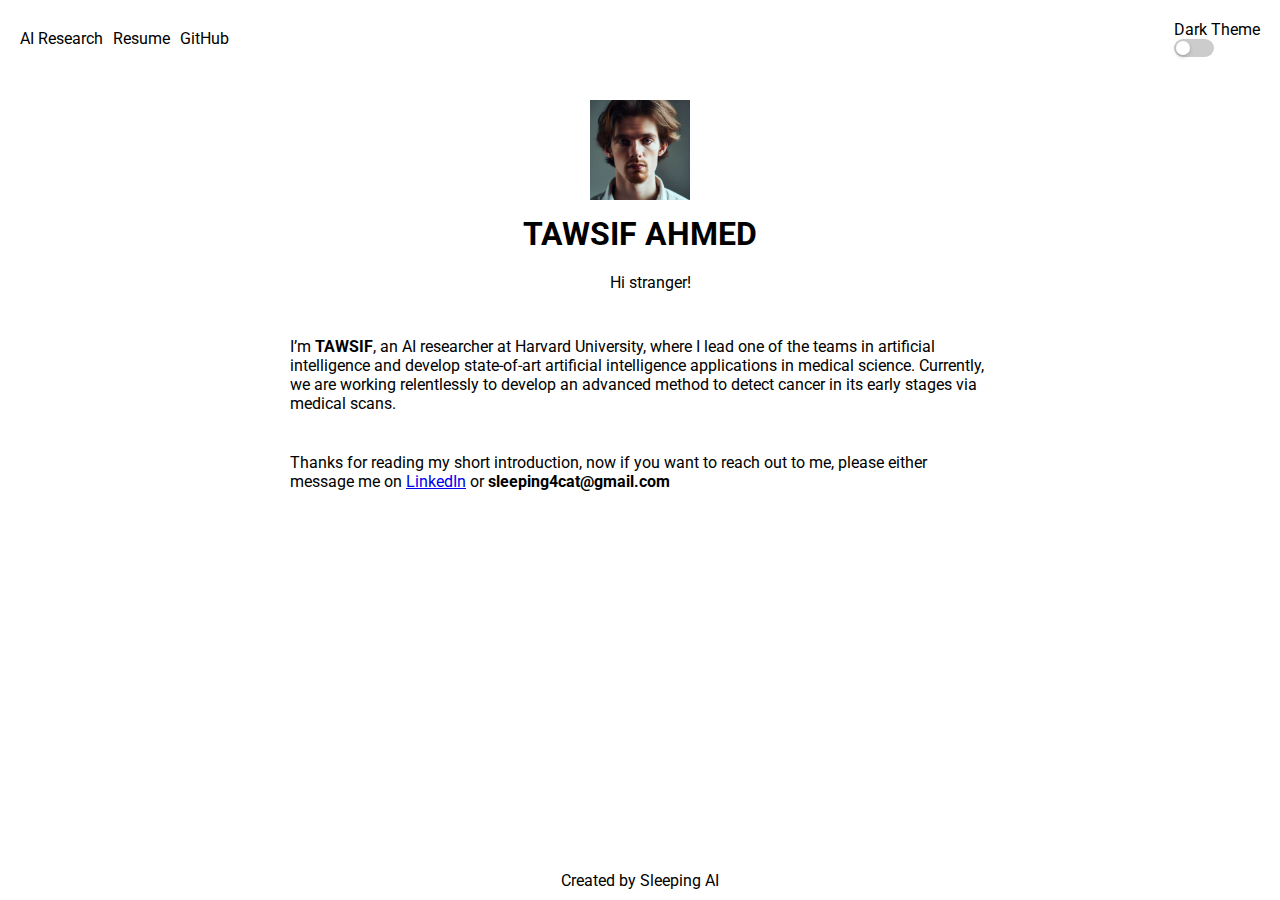
==== index.html @ 21f953c2 "remove one nav link" ====
<!DOCTYPE html>
<html lang="en">

<head>
  <meta charset="UTF-8">
  <meta name="viewport" content="width=device-width, initial-scale=1.0">
  <link rel="stylesheet" href="style.css">
  <link href="https://fonts.googleapis.com/css?family=Roboto:400,700&display=swap" rel="stylesheet">
  <title>Sleeping AI - Home</title>
</head>

<body>
  <header>
    <nav>
      <ul>
        <li><a href="PageNotFound.html">AI Research</a></li>
        <li><a href="resume.html">Resume</a></li>
        <li><a href="https://github.com/sleepingcat4">GitHub</a></li>
      </ul>
    </nav>
    <div class="toggle-container">
      <input type="checkbox" class="theme-toggle" id="themeToggle">
      <label for="themeToggle" class="theme-toggle-label">
        <span class="theme-toggle-label-text">Dark Theme</span>
        <div class="theme-toggle-slider"></div>
      </label>
    </div>
  </header>

  <main class="main-content">
    <div class="profile">
      <img src="AI Headshot.png" alt="Profile Picture">
    <h1>TAWSIF AHMED</h1>
    <p class="intro">Hi stranger! </p>
    <p>I’m <strong>TAWSIF</strong>, an AI researcher at Harvard University, where I lead one of the teams in artificial intelligence and develop state-of-art artificial intelligence applications in medical science. Currently, we are working relentlessly to develop an advanced method to detect cancer in its early stages via medical scans. </p>
    <p>Thanks for reading my short introduction, now if you want to reach out to me, please either message me on <a href="https://www.linkedin.com/in/sleepingcat4/">LinkedIn</a> or <strong>sleeping4cat@gmail.com</strong>
    </p>
  </main>

  <footer>
    Created by Sleeping AI
  </footer>

  <script src="script.js"></script>
</body>

</html>
---- style.css ----
body {
  background-color: #ffffff;
  color: #000000;
  font-family: 'Roboto', sans-serif;
  margin: 0;
}

header {
  background-color: #ffffff;
  padding: 20px;
  position: fixed;
  top: 0;
  left: 0;
  right: 0;
  z-index: 1;
  display: flex;
  justify-content: space-between;
  align-items: center;
  transition: background-color 0.3s ease-in-out;
}

nav ul {
  list-style-type: none;
  margin: 0;
  padding: 0;
  display: flex;
}

nav ul li {
  margin-right: 10px;
}

nav ul li a {
  text-decoration: none;
  color: #000000;
}

.toggle-container {
  display: flex;
  align-items: center;
}

.theme-toggle {
  display: none;
}

.theme-toggle-slider {
  position: relative;
  width: 40px;
  height: 18px;
  background-color: #ccc;
  border-radius: 9px;
  cursor: pointer;
  transition: background-color 0.3s ease-in-out;
}

.theme-toggle-slider:before {
  content: "";
  position: absolute;
  top: 2px;
  left: 2px;
  width: 14px;
  height: 14px;
  border-radius: 50%;
  background-color: #fff;
  box-shadow: 0 2px 4px rgba(0, 0, 0, 0.2);
  transition: transform 0.3s ease-in-out;
}

.theme-toggle:checked + .theme-toggle-slider {
  background-color: #000;
}

.theme-toggle:checked + .theme-toggle-slider:before {
  transform: translateX(20px);
}

main {
  padding: 20px;
  text-align: center;
  margin-top: 80px;
}

footer {
  background-color: #ffffff;
  padding: 10px;
  text-align: center;
  position: fixed;
  bottom: 0;
  left: 0;
  right: 0;
  z-index: 1;
  transition: background-color 0.3s ease-in-out;
}

footer {
  opacity: 0;
  visibility: hidden;
  transition: opacity 0.3s ease-in-out, visibility 0s linear 0.3s;
}

/* Add the following rule to show the footer when the appropriate class is added */
.show-footer {
  opacity: 1;
  visibility: visible;
  transition: opacity 0.3s ease-in-out;
}

.dark-theme {
  background-color: #000000;
  color: #ffffff;
}

.dark-theme header {
  background-color: #000000;
}

.dark-theme footer {
  background-color: #000000;
}

.dark-theme header a {
  color: #ffffff;
}

.dark-theme .theme-toggle-slider {
  background-color: #fff;
}

.dark-theme .theme-toggle-slider:before {
  background-color: #000;
}

.dark-theme .theme-toggle:checked + .theme-toggle-slider:before {
  transform: translateX(-4px);
}

.main-content {
  margin-bottom: 80px;
}

.about {
  max-width: 800px;
  margin: 0 auto;
  text-align: center;
}

.about h1 {
  font-size: 24px;
  margin-bottom: 20px;
  text-align: center;
  font: 'Roboto';
}

.about-text {
  font-size: 16px;
  margin-bottom: 10px;
  font: 'Roboto';
}

p {
  text-align: left;
  font: 'Roboto';
  /* add space from the left and right */
  margin: 0 auto;
  max-width: 700px; /* set the max-width for the paragraph */
  /* add space from the top and bottom */
  padding: 20px 0;
  max-width: 700px; /* set the max-width for the paragraph */
}

.research-item {
  display: flex;
  align-items: flex-start;
  margin-bottom: 50px;
}

.image-container {
  display: flex;
  justify-content: flex-start;
  align-items: center;
}

.image-container img {
  width: 225px;
  height: 225px;
  margin-right: 20px;
  animation: revealImage 1s ease-in-out 3s forwards;
}

.research-details {
  text-align: left;
  width: calc(100% - 245px);
}

.research-details h2,
.research-details p {
  opacity: 0;
  white-space: pre-line;
}

.research-details h2 {
  font-size: 20px;
  animation: revealText 1s ease-in-out 3s forwards;
}

.research-details p {
  font-size: 16px;
  animation: revealText 1s ease-in-out 3s forwards;
}

@keyframes revealText {
  from {
    opacity: 0;
    transform: translateX(-50px);
  }
  to {
    opacity: 1;
    transform: translateX(0);
  }
}

@keyframes revealImage {
  from {
    opacity: 0;
    transform: translateX(50px);
  }
  to {
    opacity: 1;
    transform: translateX(0);
  }
}

.profile {
  display: flex;
  align-items: center;
  justify-content: center;
  flex-direction: column;
  margin-bottom: 20px;
}

.profile img {
  width: 100px;
  height: 100px;
  object-fit: cover;
  object-position: center;
  margin-bottom: 10px;
}

.profile h1 {
  margin-top: 5px;
  margin-bottom: 0;
}

.intro {
  text-align: left;
  margin-top: 0;
  margin-bottom: 5px;
}

.intro::before {
  content: "";
  display: inline-block;
  width: 20px;
}
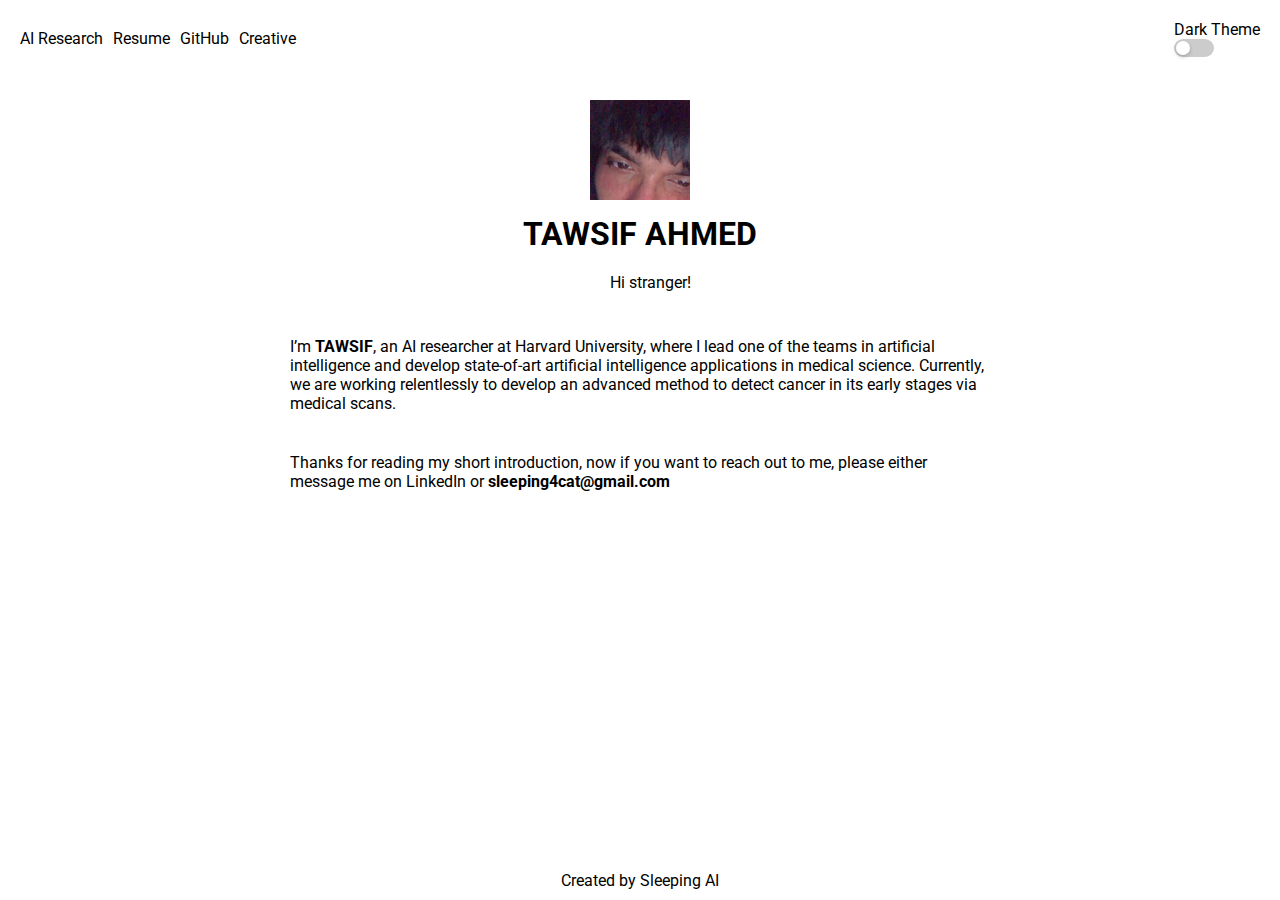
==== commit c4574a22: "Initial Commit" ====
--- a/index.html
+++ b/index.html
@@ -1,47 +1,48 @@
-<!DOCTYPE html>
-<html lang="en">
-
-<head>
-  <meta charset="UTF-8">
-  <meta name="viewport" content="width=device-width, initial-scale=1.0">
-  <link rel="stylesheet" href="style.css">
-  <link href="https://fonts.googleapis.com/css?family=Roboto:400,700&display=swap" rel="stylesheet">
-  <title>Sleeping AI - Home</title>
-</head>
-
-<body>
-  <header>
-    <nav>
-      <ul>
-        <li><a href="PageNotFound.html">AI Research</a></li>
-        <li><a href="resume.html">Resume</a></li>
-        <li><a href="https://github.com/sleepingcat4">GitHub</a></li>
-      </ul>
-    </nav>
-    <div class="toggle-container">
-      <input type="checkbox" class="theme-toggle" id="themeToggle">
-      <label for="themeToggle" class="theme-toggle-label">
-        <span class="theme-toggle-label-text">Dark Theme</span>
-        <div class="theme-toggle-slider"></div>
-      </label>
-    </div>
-  </header>
-
-  <main class="main-content">
-    <div class="profile">
-      <img src="AI Headshot.png" alt="Profile Picture">
-    <h1>TAWSIF AHMED</h1>
-    <p class="intro">Hi stranger! </p>
-    <p>I’m <strong>TAWSIF</strong>, an AI researcher at Harvard University, where I lead one of the teams in artificial intelligence and develop state-of-art artificial intelligence applications in medical science. Currently, we are working relentlessly to develop an advanced method to detect cancer in its early stages via medical scans. </p>
-    <p>Thanks for reading my short introduction, now if you want to reach out to me, please either message me on <a href="https://www.linkedin.com/in/sleepingcat4/">LinkedIn</a> or <strong>sleeping4cat@gmail.com</strong>
-    </p>
-  </main>
-
-  <footer>
-    Created by Sleeping AI
-  </footer>
-
-  <script src="script.js"></script>
-</body>
-
-</html>
+<!DOCTYPE html>
+<html lang="en">
+
+<head>
+  <meta charset="UTF-8">
+  <meta name="viewport" content="width=device-width, initial-scale=1.0">
+  <link rel="stylesheet" href="style.css">
+  <link href="https://fonts.googleapis.com/css?family=Roboto:400,700&display=swap" rel="stylesheet">
+  <title>Sleeping AI - Home</title>
+</head>
+
+<body>
+  <header>
+    <nav>
+      <ul>
+        <li><a href="research/research.html">AI Research</a></li>
+        <li><a href="resume/resume.html">Resume</a></li>
+        <li><a href="https://github.com/sleepingcat4">GitHub</a></li>
+        <li><a href="creative/creative.html">Creative</a></li>
+      </ul>
+    </nav>
+    <div class="toggle-container">
+      <input type="checkbox" class="theme-toggle" id="themeToggle">
+      <label for="themeToggle" class="theme-toggle-label">
+        <span class="theme-toggle-label-text">Dark Theme</span>
+        <div class="theme-toggle-slider"></div>
+      </label>
+    </div>
+  </header>
+
+  <main class="main-content">
+    <div class="profile">
+      <img src="Headshot.jpg" alt="Profile Picture">
+    <h1>TAWSIF AHMED</h1>
+    <p class="intro">Hi stranger! </p>
+    <p>I’m <strong>TAWSIF</strong>, an AI researcher at Harvard University, where I lead one of the teams in artificial intelligence and develop state-of-art artificial intelligence applications in medical science. Currently, we are working relentlessly to develop an advanced method to detect cancer in its early stages via medical scans. </p>
+    <p>Thanks for reading my short introduction, now if you want to reach out to me, please either message me on <a href="https://www.linkedin.com/in/sleepingcat4/">LinkedIn</a> or <strong>sleeping4cat@gmail.com</strong>
+    </p>
+  </main>
+
+  <footer>
+    Created by Sleeping AI
+  </footer>
+
+  <script src="script.js"></script>
+</body>
+
+</html>
--- a/style.css
+++ b/style.css
@@ -1,267 +1,286 @@
-body {
-  background-color: #ffffff;
-  color: #000000;
-  font-family: 'Roboto', sans-serif;
-  margin: 0;
-}
-
-header {
-  background-color: #ffffff;
-  padding: 20px;
-  position: fixed;
-  top: 0;
-  left: 0;
-  right: 0;
-  z-index: 1;
-  display: flex;
-  justify-content: space-between;
-  align-items: center;
-  transition: background-color 0.3s ease-in-out;
-}
-
-nav ul {
-  list-style-type: none;
-  margin: 0;
-  padding: 0;
-  display: flex;
-}
-
-nav ul li {
-  margin-right: 10px;
-}
-
-nav ul li a {
-  text-decoration: none;
-  color: #000000;
-}
-
-.toggle-container {
-  display: flex;
-  align-items: center;
-}
-
-.theme-toggle {
-  display: none;
-}
-
-.theme-toggle-slider {
-  position: relative;
-  width: 40px;
-  height: 18px;
-  background-color: #ccc;
-  border-radius: 9px;
-  cursor: pointer;
-  transition: background-color 0.3s ease-in-out;
-}
-
-.theme-toggle-slider:before {
-  content: "";
-  position: absolute;
-  top: 2px;
-  left: 2px;
-  width: 14px;
-  height: 14px;
-  border-radius: 50%;
-  background-color: #fff;
-  box-shadow: 0 2px 4px rgba(0, 0, 0, 0.2);
-  transition: transform 0.3s ease-in-out;
-}
-
-.theme-toggle:checked + .theme-toggle-slider {
-  background-color: #000;
-}
-
-.theme-toggle:checked + .theme-toggle-slider:before {
-  transform: translateX(20px);
-}
-
-main {
-  padding: 20px;
-  text-align: center;
-  margin-top: 80px;
-}
-
-footer {
-  background-color: #ffffff;
-  padding: 10px;
-  text-align: center;
-  position: fixed;
-  bottom: 0;
-  left: 0;
-  right: 0;
-  z-index: 1;
-  transition: background-color 0.3s ease-in-out;
-}
-
-footer {
-  opacity: 0;
-  visibility: hidden;
-  transition: opacity 0.3s ease-in-out, visibility 0s linear 0.3s;
-}
-
-/* Add the following rule to show the footer when the appropriate class is added */
-.show-footer {
-  opacity: 1;
-  visibility: visible;
-  transition: opacity 0.3s ease-in-out;
-}
-
-.dark-theme {
-  background-color: #000000;
-  color: #ffffff;
-}
-
-.dark-theme header {
-  background-color: #000000;
-}
-
-.dark-theme footer {
-  background-color: #000000;
-}
-
-.dark-theme header a {
-  color: #ffffff;
-}
-
-.dark-theme .theme-toggle-slider {
-  background-color: #fff;
-}
-
-.dark-theme .theme-toggle-slider:before {
-  background-color: #000;
-}
-
-.dark-theme .theme-toggle:checked + .theme-toggle-slider:before {
-  transform: translateX(-4px);
-}
-
-.main-content {
-  margin-bottom: 80px;
-}
-
-.about {
-  max-width: 800px;
-  margin: 0 auto;
-  text-align: center;
-}
-
-.about h1 {
-  font-size: 24px;
-  margin-bottom: 20px;
-  text-align: center;
-  font: 'Roboto';
-}
-
-.about-text {
-  font-size: 16px;
-  margin-bottom: 10px;
-  font: 'Roboto';
-}
-
-p {
-  text-align: left;
-  font: 'Roboto';
-  /* add space from the left and right */
-  margin: 0 auto;
-  max-width: 700px; /* set the max-width for the paragraph */
-  /* add space from the top and bottom */
-  padding: 20px 0;
-  max-width: 700px; /* set the max-width for the paragraph */
-}
-
-.research-item {
-  display: flex;
-  align-items: flex-start;
-  margin-bottom: 50px;
-}
-
-.image-container {
-  display: flex;
-  justify-content: flex-start;
-  align-items: center;
-}
-
-.image-container img {
-  width: 225px;
-  height: 225px;
-  margin-right: 20px;
-  animation: revealImage 1s ease-in-out 3s forwards;
-}
-
-.research-details {
-  text-align: left;
-  width: calc(100% - 245px);
-}
-
-.research-details h2,
-.research-details p {
-  opacity: 0;
-  white-space: pre-line;
-}
-
-.research-details h2 {
-  font-size: 20px;
-  animation: revealText 1s ease-in-out 3s forwards;
-}
-
-.research-details p {
-  font-size: 16px;
-  animation: revealText 1s ease-in-out 3s forwards;
-}
-
-@keyframes revealText {
-  from {
-    opacity: 0;
-    transform: translateX(-50px);
-  }
-  to {
-    opacity: 1;
-    transform: translateX(0);
-  }
-}
-
-@keyframes revealImage {
-  from {
-    opacity: 0;
-    transform: translateX(50px);
-  }
-  to {
-    opacity: 1;
-    transform: translateX(0);
-  }
-}
-
-.profile {
-  display: flex;
-  align-items: center;
-  justify-content: center;
-  flex-direction: column;
-  margin-bottom: 20px;
-}
-
-.profile img {
-  width: 100px;
-  height: 100px;
-  object-fit: cover;
-  object-position: center;
-  margin-bottom: 10px;
-}
-
-.profile h1 {
-  margin-top: 5px;
-  margin-bottom: 0;
-}
-
-.intro {
-  text-align: left;
-  margin-top: 0;
-  margin-bottom: 5px;
-}
-
-.intro::before {
-  content: "";
-  display: inline-block;
-  width: 20px;
-}
-
-
+@import url('https://fonts.googleapis.com/css2?family=Noto+Sans+TC:wght@100;200;300;400;500;700&family=Playfair+Display:wght@400;500;600;700;900&family=Poppins:wght@300;400;500;700;800;900&family=Raleway:wght@400;900&family=Roboto:wght@100;300;400;500;700;900&display=swap');
+
+body {
+  background-color: #ffffff;
+  color: #000000;
+  font-family: 'Roboto', sans-serif;
+  margin: 0;
+}
+
+header {
+  background-color: #ffffff;
+  padding: 20px;
+  position: fixed;
+  top: 0;
+  left: 0;
+  right: 0;
+  z-index: 1;
+  display: flex;
+  justify-content: space-between;
+  align-items: center;
+  transition: background-color 0.3s ease-in-out;
+}
+
+nav ul {
+  list-style-type: none;
+  margin: 0;
+  padding: 0;
+  display: flex;
+}
+
+nav ul li {
+  margin-right: 10px;
+}
+
+nav ul li a {
+  text-decoration: none;
+  color: #000000;
+}
+
+.toggle-container {
+  display: flex;
+  align-items: center;
+}
+
+.theme-toggle {
+  display: none;
+}
+
+.theme-toggle-slider {
+  position: relative;
+  width: 40px;
+  height: 18px;
+  background-color: #ccc;
+  border-radius: 9px;
+  cursor: pointer;
+  transition: background-color 0.3s ease-in-out;
+}
+
+.theme-toggle-slider:before {
+  content: "";
+  position: absolute;
+  top: 2px;
+  left: 2px;
+  width: 14px;
+  height: 14px;
+  border-radius: 50%;
+  background-color: #fff;
+  box-shadow: 0 2px 4px rgba(0, 0, 0, 0.2);
+  transition: transform 0.3s ease-in-out;
+}
+
+.theme-toggle:checked + .theme-toggle-slider {
+  background-color: #000;
+}
+
+.theme-toggle:checked + .theme-toggle-slider:before {
+  transform: translateX(20px);
+}
+
+main {
+  padding: 20px;
+  text-align: center;
+  margin-top: 80px;
+}
+
+footer {
+  background-color: #ffffff;
+  padding: 10px;
+  text-align: center;
+  position: fixed;
+  bottom: 0;
+  left: 0;
+  right: 0;
+  z-index: 1;
+  transition: background-color 0.3s ease-in-out;
+}
+
+footer {
+  opacity: 0;
+  visibility: hidden;
+  transition: opacity 0.3s ease-in-out, visibility 0s linear 0.3s;
+}
+
+/* Add the following rule to show the footer when the appropriate class is added */
+.show-footer {
+  opacity: 1;
+  visibility: visible;
+  transition: opacity 0.3s ease-in-out;
+}
+
+.dark-theme {
+  background-color: #000000;
+  color: #ffffff;
+}
+
+.dark-theme header {
+  background-color: #000000;
+}
+
+.dark-theme footer {
+  background-color: #000000;
+}
+
+.dark-theme header a {
+  color: #ffffff;
+}
+
+.dark-theme .theme-toggle-slider {
+  background-color: #fff;
+}
+
+.dark-theme .theme-toggle-slider:before {
+  background-color: #000;
+}
+
+.dark-theme .theme-toggle:checked + .theme-toggle-slider:before {
+  transform: translateX(-4px);
+}
+
+.main-content {
+  margin-bottom: 80px;
+}
+
+.about {
+  max-width: 800px;
+  margin: 0 auto;
+  text-align: center;
+}
+
+.about h1 {
+  font-size: 24px;
+  margin-bottom: 20px;
+  text-align: center;
+  font: 'Roboto';
+}
+
+.about-text {
+  font-size: 16px;
+  margin-bottom: 10px;
+  font: 'Roboto';
+}
+
+p {
+  text-align: left;
+  font: 'Roboto';
+
+  margin: 0 auto;
+  max-width: 700px; 
+
+  padding: 20px 0;
+  max-width: 700px; 
+}
+
+.research-item {
+  display: flex;
+  align-items: flex-start;
+  margin-bottom: 50px;
+}
+
+.image-container {
+  display: flex;
+  justify-content: flex-start;
+  align-items: center;
+}
+
+.image-container img {
+  width: 225px;
+  height: 225px;
+  margin-right: 20px;
+  animation: revealImage 1s ease-in-out 3s forwards;
+}
+
+.research-details {
+  text-align: left;
+  width: calc(100% - 245px);
+}
+
+.research-details h2,
+.research-details p {
+  opacity: 0;
+  white-space: pre-line;
+}
+
+.research-details h2 {
+  font-size: 20px;
+  animation: revealText 1s ease-in-out 3s forwards;
+}
+
+.research-details p {
+  font-size: 16px;
+  animation: revealText 1s ease-in-out 3s forwards;
+}
+
+@keyframes revealText {
+  from {
+    opacity: 0;
+    transform: translateX(-50px);
+  }
+  to {
+    opacity: 1;
+    transform: translateX(0);
+  }
+}
+
+@keyframes revealImage {
+  from {
+    opacity: 0;
+    transform: translateX(50px);
+  }
+  to {
+    opacity: 1;
+    transform: translateX(0);
+  }
+}
+
+.profile {
+  display: flex;
+  align-items: center;
+  justify-content: center;
+  flex-direction: column;
+  margin-bottom: 20px;
+}
+
+.profile img {
+  width: 100px;
+  height: 100px;
+  object-fit: cover;
+  object-position: center;
+  margin-bottom: 10px;
+}
+
+.profile h1 {
+  margin-top: 5px;
+  margin-bottom: 0;
+}
+
+.intro {
+  text-align: left;
+  margin-top: 0;
+  margin-bottom: 5px;
+}
+
+.intro::before {
+  content: "";
+  display: inline-block;
+  width: 20px;
+}
+
+
+a {
+  color: inherit;
+  text-decoration: none;
+  transition: color 0.3s;
+}
+
+a:hover {
+  color: burlywood;
+}
+
+.dark-theme a {
+  color: white;
+}
+
+.dark-theme a:hover {
+  color: burlywood;
+}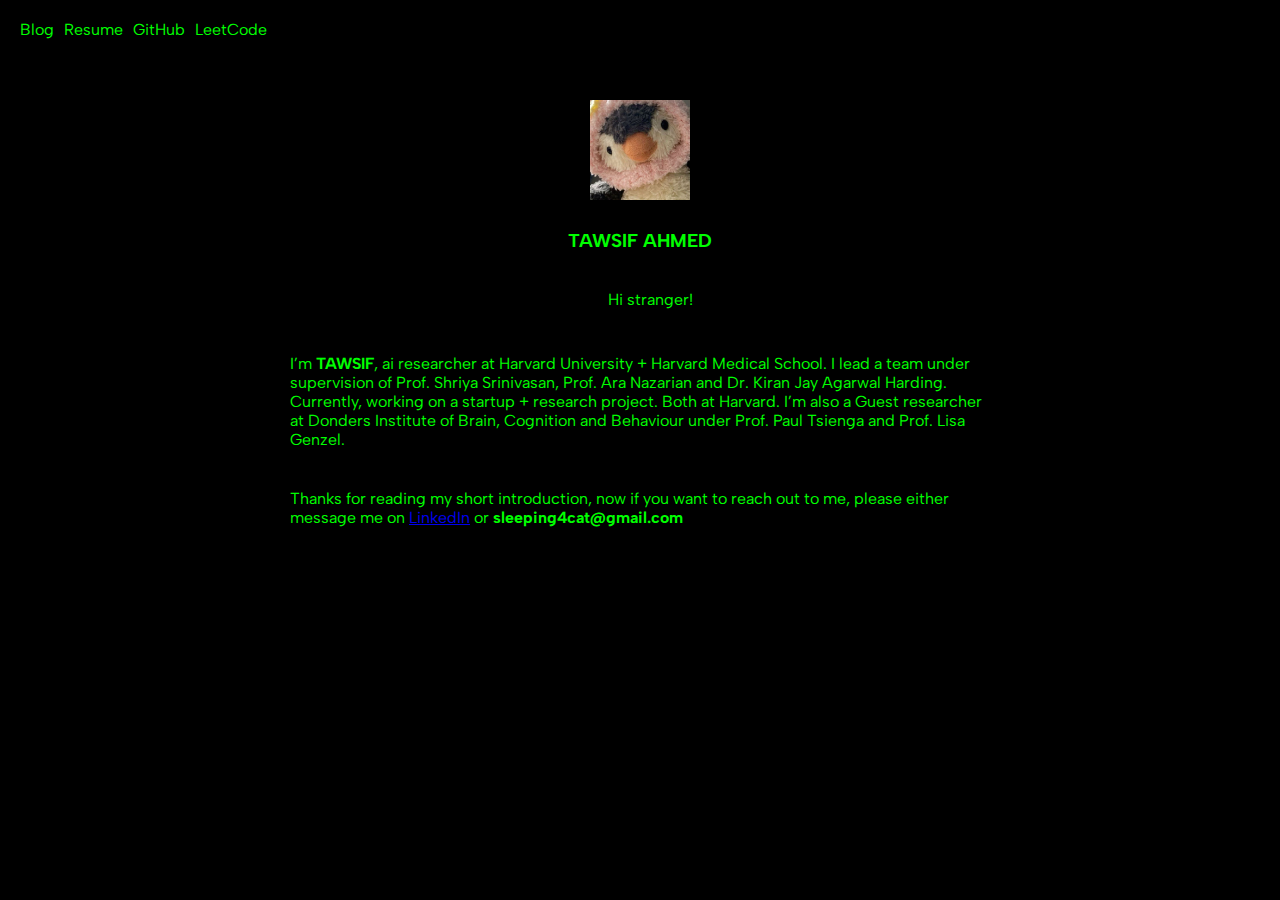
==== commit e56fadf9: "stable-release" ====
--- a/index.html
+++ b/index.html
@@ -6,41 +6,30 @@
   <meta name="viewport" content="width=device-width, initial-scale=1.0">
   <link rel="stylesheet" href="style.css">
   <link href="https://fonts.googleapis.com/css?family=Roboto:400,700&display=swap" rel="stylesheet">
-  <title>Sleeping AI - Home</title>
+  <title>SleepingCat</title>
 </head>
 
 <body>
   <header>
     <nav>
       <ul>
-        <li><a href="research/research.html">AI Research</a></li>
-        <li><a href="resume/resume.html">Resume</a></li>
+        <li><a href="https://sleeping4cat.github.io/Milkshake/">Blog</a></li>
+        <li><a href="RESUME.pdf">Resume</a></li>
         <li><a href="https://github.com/sleepingcat4">GitHub</a></li>
-        <li><a href="creative/creative.html">Creative</a></li>
+        <li><a href="https://leetcode.com/u/sleeping4cat/">LeetCode</a></li>
       </ul>
     </nav>
-    <div class="toggle-container">
-      <input type="checkbox" class="theme-toggle" id="themeToggle">
-      <label for="themeToggle" class="theme-toggle-label">
-        <span class="theme-toggle-label-text">Dark Theme</span>
-        <div class="theme-toggle-slider"></div>
-      </label>
-    </div>
   </header>
 
   <main class="main-content">
     <div class="profile">
-      <img src="Headshot.jpg" alt="Profile Picture">
-    <h1>TAWSIF AHMED</h1>
+      <img src="img.jpg" alt="Profile Picture">
+    <h3>TAWSIF AHMED</h3>
     <p class="intro">Hi stranger! </p>
-    <p>I’m <strong>TAWSIF</strong>, an AI researcher at Harvard University, where I lead one of the teams in artificial intelligence and develop state-of-art artificial intelligence applications in medical science. Currently, we are working relentlessly to develop an advanced method to detect cancer in its early stages via medical scans. </p>
+    <p>I’m <strong>TAWSIF</strong>, ai researcher at Harvard University + Harvard Medical School. I lead a team under supervision of Prof. Shriya Srinivasan, Prof. Ara Nazarian and Dr. Kiran Jay Agarwal Harding. Currently, working on a startup + research project. Both at Harvard. I’m also a Guest researcher at Donders Institute of Brain, Cognition and Behaviour under Prof. Paul Tsienga and Prof. Lisa Genzel.  </p>
     <p>Thanks for reading my short introduction, now if you want to reach out to me, please either message me on <a href="https://www.linkedin.com/in/sleepingcat4/">LinkedIn</a> or <strong>sleeping4cat@gmail.com</strong>
     </p>
   </main>
-
-  <footer>
-    Created by Sleeping AI
-  </footer>
 
   <script src="script.js"></script>
 </body>
--- a/style.css
+++ b/style.css
@@ -1,23 +1,22 @@
-@import url('https://fonts.googleapis.com/css2?family=Noto+Sans+TC:wght@100;200;300;400;500;700&family=Playfair+Display:wght@400;500;600;700;900&family=Poppins:wght@300;400;500;700;800;900&family=Raleway:wght@400;900&family=Roboto:wght@100;300;400;500;700;900&display=swap');
+@import url('https://fonts.googleapis.com/css2?family=Albert+Sans:ital,wght@0,100..900;1,100..900&family=Teachers:ital,wght@0,400..800;1,400..800&display=swap');
 
 body {
-  background-color: #ffffff;
-  color: #000000;
-  font-family: 'Roboto', sans-serif;
+  background-color: #000000; /* Black background */
+  color: #00ff00; /* Green text */
+  font-family: 'Albert Sans'; /* Albert Sans font */
   margin: 0;
 }
 
 header {
-  background-color: #ffffff;
+  background-color: #000000; /* Black background for header */
+  color: #00ff00; /* Green text for header */
   padding: 20px;
-  position: fixed;
-  top: 0;
+  position: fixed; /* Position fixed to stay fixed at the top */
+  top: 0; /* Stick to the top */
   left: 0;
   right: 0;
   z-index: 1;
-  display: flex;
-  justify-content: space-between;
-  align-items: center;
+  text-align: center;
   transition: background-color 0.3s ease-in-out;
 }
 
@@ -34,111 +33,13 @@
 
 nav ul li a {
   text-decoration: none;
-  color: #000000;
-}
-
-.toggle-container {
-  display: flex;
-  align-items: center;
-}
-
-.theme-toggle {
-  display: none;
-}
-
-.theme-toggle-slider {
-  position: relative;
-  width: 40px;
-  height: 18px;
-  background-color: #ccc;
-  border-radius: 9px;
-  cursor: pointer;
-  transition: background-color 0.3s ease-in-out;
-}
-
-.theme-toggle-slider:before {
-  content: "";
-  position: absolute;
-  top: 2px;
-  left: 2px;
-  width: 14px;
-  height: 14px;
-  border-radius: 50%;
-  background-color: #fff;
-  box-shadow: 0 2px 4px rgba(0, 0, 0, 0.2);
-  transition: transform 0.3s ease-in-out;
-}
-
-.theme-toggle:checked + .theme-toggle-slider {
-  background-color: #000;
-}
-
-.theme-toggle:checked + .theme-toggle-slider:before {
-  transform: translateX(20px);
+  color: #00ff00; /* Green text for navigation links */
 }
 
 main {
   padding: 20px;
   text-align: center;
   margin-top: 80px;
-}
-
-footer {
-  background-color: #ffffff;
-  padding: 10px;
-  text-align: center;
-  position: fixed;
-  bottom: 0;
-  left: 0;
-  right: 0;
-  z-index: 1;
-  transition: background-color 0.3s ease-in-out;
-}
-
-footer {
-  opacity: 0;
-  visibility: hidden;
-  transition: opacity 0.3s ease-in-out, visibility 0s linear 0.3s;
-}
-
-/* Add the following rule to show the footer when the appropriate class is added */
-.show-footer {
-  opacity: 1;
-  visibility: visible;
-  transition: opacity 0.3s ease-in-out;
-}
-
-.dark-theme {
-  background-color: #000000;
-  color: #ffffff;
-}
-
-.dark-theme header {
-  background-color: #000000;
-}
-
-.dark-theme footer {
-  background-color: #000000;
-}
-
-.dark-theme header a {
-  color: #ffffff;
-}
-
-.dark-theme .theme-toggle-slider {
-  background-color: #fff;
-}
-
-.dark-theme .theme-toggle-slider:before {
-  background-color: #000;
-}
-
-.dark-theme .theme-toggle:checked + .theme-toggle-slider:before {
-  transform: translateX(-4px);
-}
-
-.main-content {
-  margin-bottom: 80px;
 }
 
 .about {
@@ -151,86 +52,24 @@
   font-size: 24px;
   margin-bottom: 20px;
   text-align: center;
-  font: 'Roboto';
+  font: 'Albert Sans';
 }
 
 .about-text {
   font-size: 16px;
   margin-bottom: 10px;
-  font: 'Roboto';
+  font: 'Albert Sans';
 }
 
 p {
   text-align: left;
-  font: 'Roboto';
+  font: 'Albert Sans';
 
   margin: 0 auto;
   max-width: 700px; 
 
   padding: 20px 0;
   max-width: 700px; 
-}
-
-.research-item {
-  display: flex;
-  align-items: flex-start;
-  margin-bottom: 50px;
-}
-
-.image-container {
-  display: flex;
-  justify-content: flex-start;
-  align-items: center;
-}
-
-.image-container img {
-  width: 225px;
-  height: 225px;
-  margin-right: 20px;
-  animation: revealImage 1s ease-in-out 3s forwards;
-}
-
-.research-details {
-  text-align: left;
-  width: calc(100% - 245px);
-}
-
-.research-details h2,
-.research-details p {
-  opacity: 0;
-  white-space: pre-line;
-}
-
-.research-details h2 {
-  font-size: 20px;
-  animation: revealText 1s ease-in-out 3s forwards;
-}
-
-.research-details p {
-  font-size: 16px;
-  animation: revealText 1s ease-in-out 3s forwards;
-}
-
-@keyframes revealText {
-  from {
-    opacity: 0;
-    transform: translateX(-50px);
-  }
-  to {
-    opacity: 1;
-    transform: translateX(0);
-  }
-}
-
-@keyframes revealImage {
-  from {
-    opacity: 0;
-    transform: translateX(50px);
-  }
-  to {
-    opacity: 1;
-    transform: translateX(0);
-  }
 }
 
 .profile {
@@ -266,21 +105,7 @@
   width: 20px;
 }
 
-
-a {
-  color: inherit;
-  text-decoration: none;
-  transition: color 0.3s;
-}
-
+/* Change link color on hover */
 a:hover {
-  color: burlywood;
-}
-
-.dark-theme a {
-  color: white;
-}
-
-.dark-theme a:hover {
-  color: burlywood;
+  color: #0077be; /* Ocean blue */
 }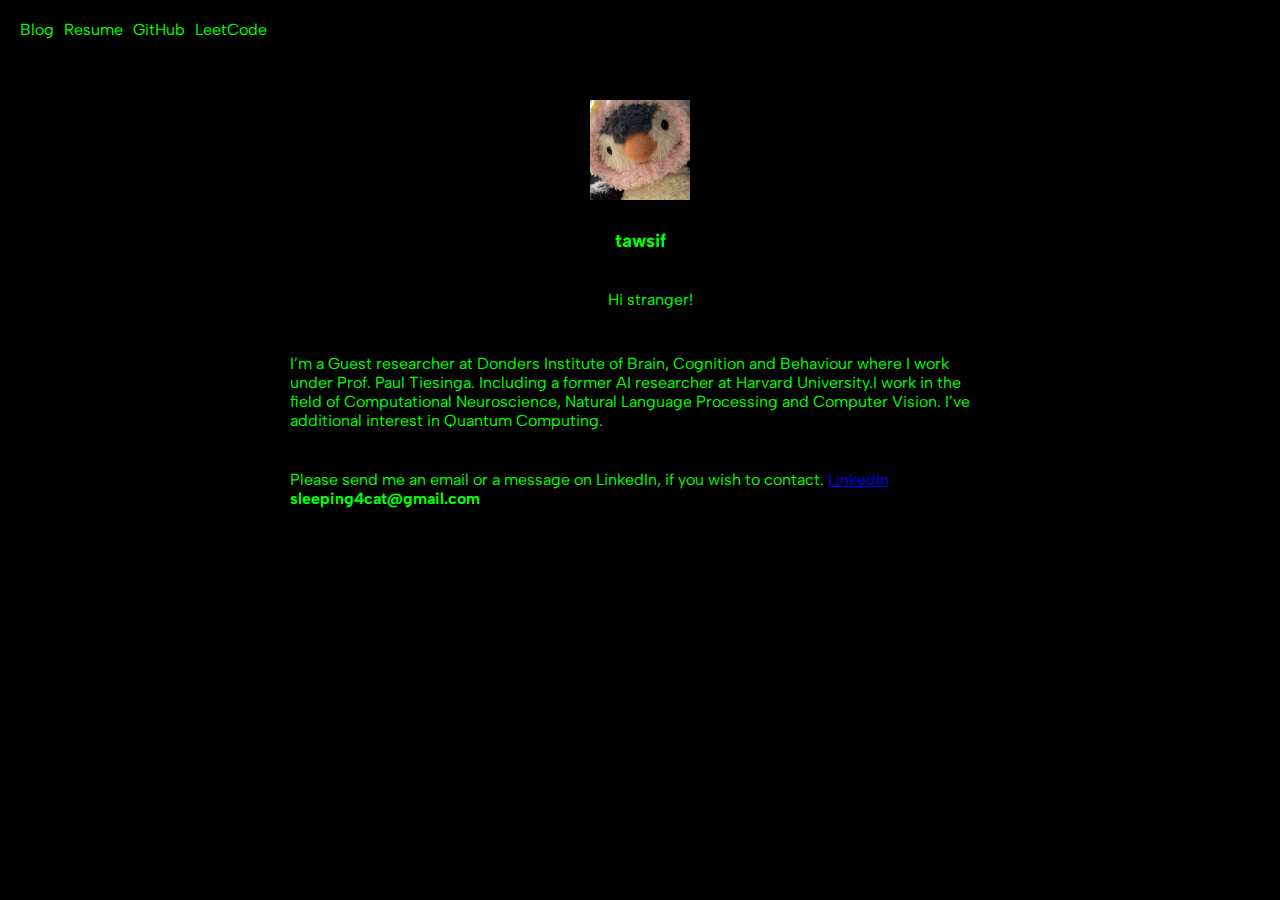
==== commit 52e2c749: "Update index.html" ====
--- a/index.html
+++ b/index.html
@@ -14,7 +14,7 @@
     <nav>
       <ul>
         <li><a href="https://sleeping4cat.github.io/Milkshake/">Blog</a></li>
-        <li><a href="RESUME.pdf">Resume</a></li>
+        <li><a href="">Resume</a></li>
         <li><a href="https://github.com/sleepingcat4">GitHub</a></li>
         <li><a href="https://leetcode.com/u/sleeping4cat/">LeetCode</a></li>
       </ul>
@@ -24,10 +24,11 @@
   <main class="main-content">
     <div class="profile">
       <img src="img.jpg" alt="Profile Picture">
-    <h3>TAWSIF AHMED</h3>
+    <h3>tawsif</h3>
     <p class="intro">Hi stranger! </p>
-    <p>I’m <strong>TAWSIF</strong>, ai researcher at Harvard University + Harvard Medical School. I lead a team under supervision of Prof. Shriya Srinivasan, Prof. Ara Nazarian and Dr. Kiran Jay Agarwal Harding. Currently, working on a startup + research project. Both at Harvard. I’m also a Guest researcher at Donders Institute of Brain, Cognition and Behaviour under Prof. Paul Tsienga and Prof. Lisa Genzel.  </p>
-    <p>Thanks for reading my short introduction, now if you want to reach out to me, please either message me on <a href="https://www.linkedin.com/in/sleepingcat4/">LinkedIn</a> or <strong>sleeping4cat@gmail.com</strong>
+    <p>I’m a Guest researcher at Donders Institute of Brain, Cognition and Behaviour where I work under Prof. Paul Tiesinga. Including a former AI researcher at Harvard University.I work in the field of Computational Neuroscience, Natural Language Processing and Computer Vision. I’ve additional interest in Quantum Computing.
+</p>
+    <p>Please send me an email or a message on LinkedIn, if you wish to contact. <a href="https://www.linkedin.com/in/sleepingcat4/">LinkedIn</a> <strong>sleeping4cat@gmail.com</strong>
     </p>
   </main>
 
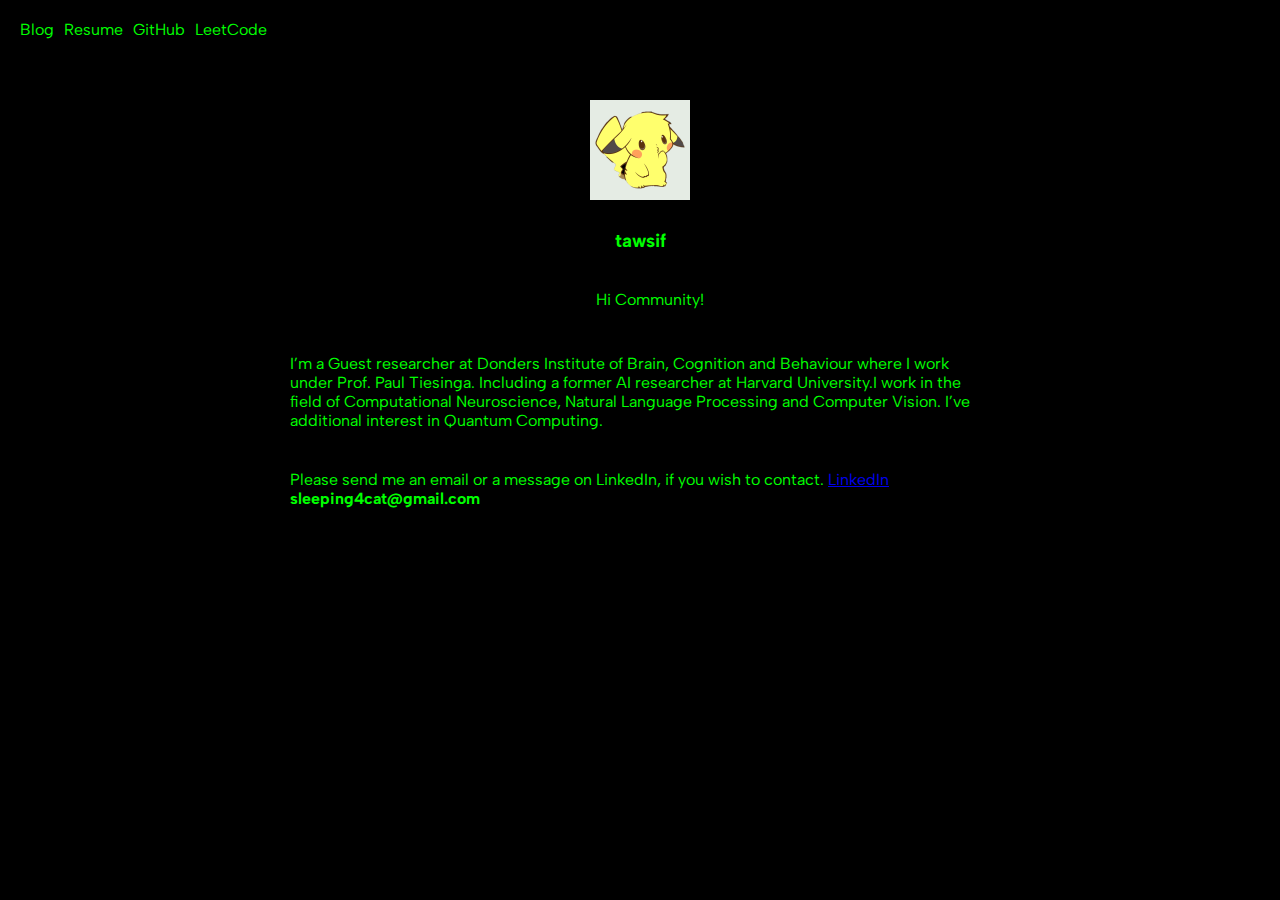
==== commit 2e52193c: "Update index.html" ====
--- a/index.html
+++ b/index.html
@@ -23,9 +23,9 @@
 
   <main class="main-content">
     <div class="profile">
-      <img src="img.jpg" alt="Profile Picture">
+      <img src="Pikach.jpg" alt="Profile Picture">
     <h3>tawsif</h3>
-    <p class="intro">Hi stranger! </p>
+    <p class="intro">Hi Community!</p>
     <p>I’m a Guest researcher at Donders Institute of Brain, Cognition and Behaviour where I work under Prof. Paul Tiesinga. Including a former AI researcher at Harvard University.I work in the field of Computational Neuroscience, Natural Language Processing and Computer Vision. I’ve additional interest in Quantum Computing.
 </p>
     <p>Please send me an email or a message on LinkedIn, if you wish to contact. <a href="https://www.linkedin.com/in/sleepingcat4/">LinkedIn</a> <strong>sleeping4cat@gmail.com</strong>
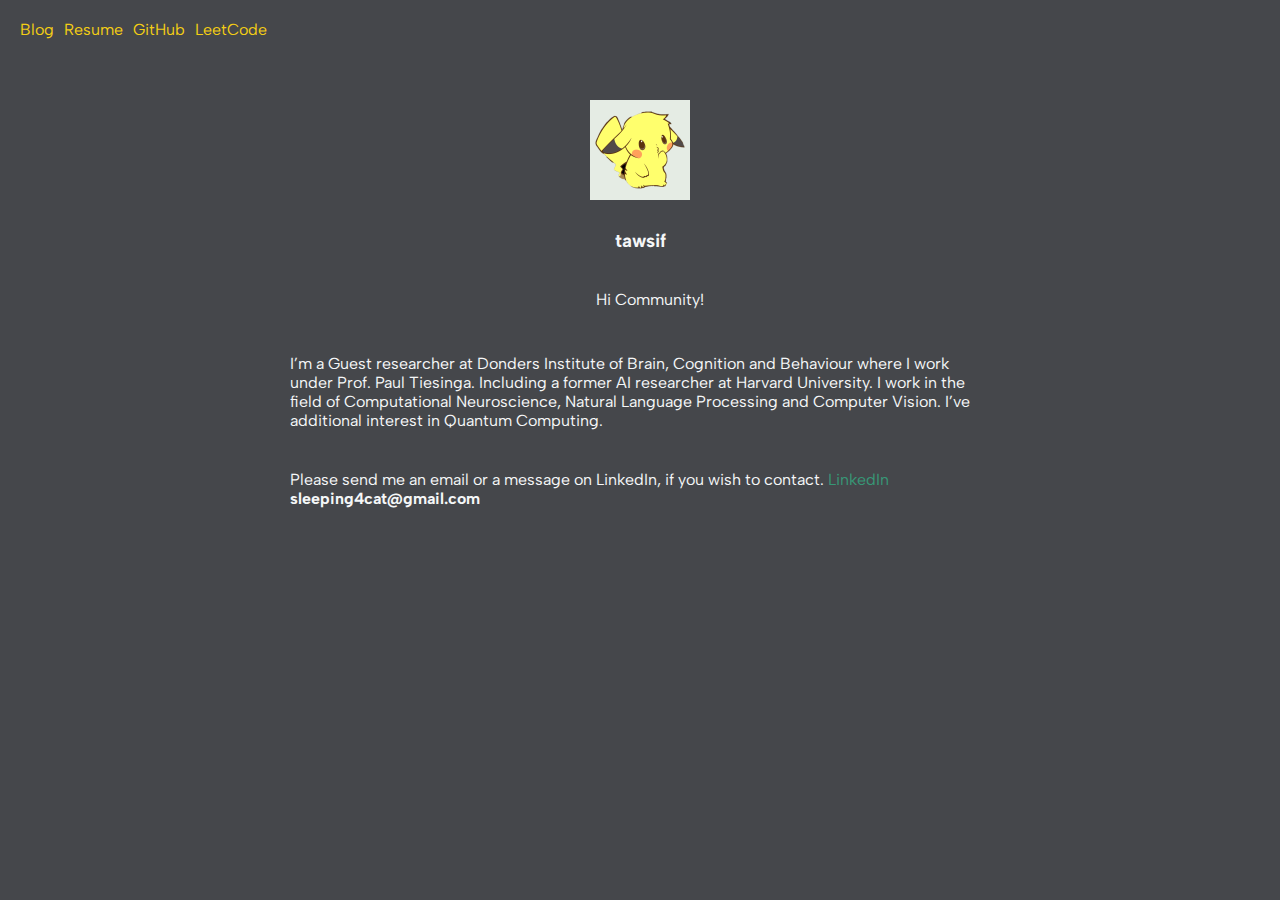
==== commit 439fce7a: "Update index.html" ====
--- a/index.html
+++ b/index.html
@@ -26,7 +26,7 @@
       <img src="Pikach.jpg" alt="Profile Picture">
     <h3>tawsif</h3>
     <p class="intro">Hi Community!</p>
-    <p>I’m a Guest researcher at Donders Institute of Brain, Cognition and Behaviour where I work under Prof. Paul Tiesinga. Including a former AI researcher at Harvard University.I work in the field of Computational Neuroscience, Natural Language Processing and Computer Vision. I’ve additional interest in Quantum Computing.
+    <p>I’m a Guest researcher at Donders Institute of Brain, Cognition and Behaviour where I work under Prof. Paul Tiesinga. Including a former AI researcher at Harvard University. I work in the field of Computational Neuroscience, Natural Language Processing and Computer Vision. I’ve additional interest in Quantum Computing.
 </p>
     <p>Please send me an email or a message on LinkedIn, if you wish to contact. <a href="https://www.linkedin.com/in/sleepingcat4/">LinkedIn</a> <strong>sleeping4cat@gmail.com</strong>
     </p>
--- a/style.css
+++ b/style.css
@@ -1,15 +1,15 @@
 @import url('https://fonts.googleapis.com/css2?family=Albert+Sans:ital,wght@0,100..900;1,100..900&family=Teachers:ital,wght@0,400..800;1,400..800&display=swap');
 
 body {
-  background-color: #000000; /* Black background */
-  color: #00ff00; /* Green text */
+  background-color: #45474B; /* Black background */
+  color: #F5F7F8; /* Green text */
   font-family: 'Albert Sans'; /* Albert Sans font */
   margin: 0;
 }
 
 header {
-  background-color: #000000; /* Black background for header */
-  color: #00ff00; /* Green text for header */
+  background-color: #45474B; /* Black background for header */
+  color: #F5F7F8; /* Green text for header */
   padding: 20px;
   position: fixed; /* Position fixed to stay fixed at the top */
   top: 0; /* Stick to the top */
@@ -33,7 +33,7 @@
 
 nav ul li a {
   text-decoration: none;
-  color: #00ff00; /* Green text for navigation links */
+  color: #F4CE14; /* Green text for navigation links */
 }
 
 main {
@@ -105,7 +105,12 @@
   width: 20px;
 }
 
+a {
+  color: #379777;
+  text-decoration: none;
+}
+
 /* Change link color on hover */
 a:hover {
   color: #0077be; /* Ocean blue */
-}+}
